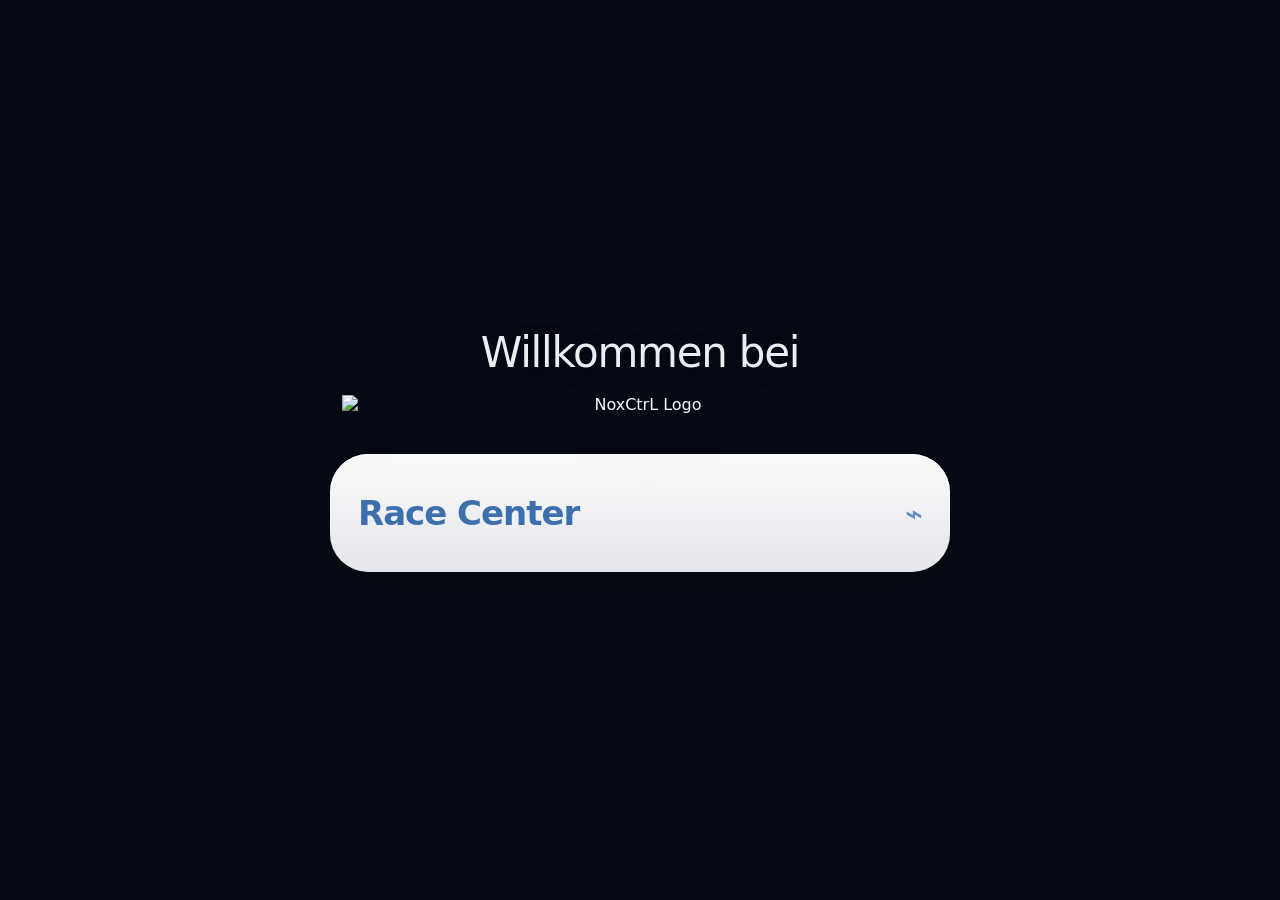
==== index.html @ 8df52893 "Update index.html" ====
<!DOCTYPE html>
<html lang="de">
<head>
  <meta name="theme-color" content="#0b1220" />
  <meta charset="UTF-8" />
  <meta name="viewport" content="width=device-width, initial-scale=1.0" />
  <title>NoxCtrL WebApp</title>
  <link rel="stylesheet" href="style.css" />
  <link rel="manifest" href="manifest.json" />
  <link rel="apple-touch-icon" sizes="180x180" href="https://pub-4c7d4f52ba75435a92d8c2d4d8bf2168.r2.dev/B457A809-906B-49C0-AE19-4CE0C171D328.png" />

  <link rel="icon" type="image/png" sizes="32x32" href="https://pub-4c7d4f52ba75435a92d8c2d4d8bf2168.r2.dev/B457A809-906B-49C0-AE19-4CE0C171D328.png" />
  
  <meta name="apple-mobile-web-app-title" content="NoxCtrL" />
  <meta name="apple-mobile-web-app-capable" content="yes" />
  <meta name="apple-mobile-web-app-status-bar-style" content="black-translucent" />
</head>
<body class="landing-page">

  <main class="landing-shell">
    <div class="landing-overlay"></div>

    <section class="landing-content">
      <p class="landing-kicker">Willkommen bei</p>

      <img
        class="landing-logo"
        src="https://pub-4c7d4f52ba75435a92d8c2d4d8bf2168.r2.dev/appLogo.png"
        alt="NoxCtrL Logo"
      />

      <button class="race-center-button" onclick="window.location.href='race-center.html'">
        <span>Race Center</span>
        <span class="race-center-icon">⌁</span>
      </button>
    </section>
  </main>

</body>
</html>
---- style.css ----
:root {
  --bg-dark: #060913;
  --bg-overlay-top: rgba(7, 11, 22, 0.50);
  --bg-overlay-bottom: rgba(7, 11, 22, 0.82);

  --card: rgba(20, 24, 37, 0.52);
  --card-strong: rgba(24, 29, 44, 0.68);
  --card-border: rgba(255, 255, 255, 0.08);
  --card-highlight: rgba(255, 255, 255, 0.10);

  --text: #f5f7fb;
  --text-soft: rgba(245, 247, 251, 0.72);
  --text-faint: rgba(245, 247, 251, 0.52);

  --accent: #355b8d;
  --accent-bright: #4f82c4;
  --accent-soft: rgba(79, 130, 196, 0.22);

  --active: #2f4f3e;
  --active-bright: #4a6f5a;
  
  --success: #3fb36b;
  --warning: #ffd84d;

  --slot1: #9e61d1;
  --slot2: #f28c2d;
  --slot3: #42c6d8;
  --slot4: #e24d8b;

  --shadow-lg: 0 24px 70px rgba(0, 0, 0, 0.34);
  --shadow-md: 0 16px 40px rgba(0, 0, 0, 0.24);
  --shadow-sm: 0 8px 20px rgba(0, 0, 0, 0.18);

  --radius-xl: 30px;
  --radius-lg: 22px;
  --radius-md: 16px;

  --blur: 18px;
}

* {
  box-sizing: border-box;
}

html,
body {
  margin: 0;
  min-height: 100%;
  font-family:
    Inter,
    ui-sans-serif,
    system-ui,
    -apple-system,
    BlinkMacSystemFont,
    "Segoe UI",
    sans-serif;
  color: var(--text);
  background: var(--bg-dark);
  -webkit-font-smoothing: antialiased;
  -moz-osx-font-smoothing: grayscale;
}

body {
  background-image:
    linear-gradient(var(--bg-overlay-top), var(--bg-overlay-bottom)),
    url("https://pub-4c7d4f52ba75435a92d8c2d4d8bf2168.r2.dev/nosBackground.png");
  background-size: cover;
  background-position: center;
  background-attachment: fixed;
}

button,
select {
  font: inherit;
}

button {
  cursor: pointer;
  border: none;
  transition:
    transform 0.16s ease,
    opacity 0.16s ease,
    box-shadow 0.18s ease,
    background 0.18s ease,
    border-color 0.18s ease;
}

button:hover {
  transform: translateY(-1px);
}

button:active {
  transform: scale(0.985);
}

button:focus-visible,
select:focus-visible {
  outline: 2px solid rgba(79, 130, 196, 0.8);
  outline-offset: 2px;
}

.landing-shell {
  min-height: 100vh;
  display: flex;
  align-items: center;
  justify-content: center;
  padding: 28px 20px;
}

.landing-content {
  width: 100%;
  max-width: 620px;
  text-align: center;
}

.landing-kicker {
  margin: 0 0 18px 0;
  font-size: clamp(24px, 4.5vw, 42px);
  font-weight: 500;
  letter-spacing: -0.03em;
  color: rgba(245, 247, 251, 0.96);
  text-shadow: 0 4px 20px rgba(0, 0, 0, 0.28);
}

.landing-logo {
  width: min(600px, 96%);
  display: block;
  margin: 0 auto 40px auto;
  filter: drop-shadow(0 12px 34px rgba(0, 0, 0, 0.28));
}

.race-center-button {
  width: 100%;
  min-height: 118px;
  border-radius: 38px;
  padding: 24px 28px;
  background:
    linear-gradient(180deg, rgba(255, 255, 255, 0.98), rgba(245, 247, 251, 0.93));
  color: #3d6fae;
  display: flex;
  align-items: center;
  justify-content: space-between;
  font-size: clamp(24px, 4vw, 34px);
  font-weight: 700;
  letter-spacing: -0.03em;
  box-shadow:
    0 20px 44px rgba(0, 0, 0, 0.24),
    inset 0 1px 0 rgba(255, 255, 255, 0.85);
}

.race-center-button:hover {
  box-shadow:
    0 24px 54px rgba(0, 0, 0, 0.28),
    inset 0 1px 0 rgba(255, 255, 255, 0.92);
}

.race-center-icon {
  font-size: 30px;
  opacity: 0.78;
}

.race-page {
  position: relative;
}

.race-page::before {
  content: "";
  position: fixed;
  inset: 0;
  pointer-events: none;
  background:
    radial-gradient(circle at top center, rgba(79, 130, 196, 0.14), transparent 35%),
    radial-gradient(circle at bottom left, rgba(255, 255, 255, 0.05), transparent 30%);
}

.race-shell {
  position: relative;
  max-width: 860px;
  margin: 0 auto;
  padding: 22px 16px 44px;
}

.race-header {
  position: relative;
  display: flex;
  align-items: center;
  justify-content: center;
  min-height: 62px;
  margin-bottom: 16px;
}

.race-header h1 {
  margin: 0;
  font-size: clamp(26px, 4vw, 36px);
  font-weight: 700;
  letter-spacing: -0.035em;
  text-shadow: 0 4px 18px rgba(0, 0, 0, 0.25);
}

.back-button {
  position: absolute;
  left: 0;
  width: 48px;
  height: 48px;
  border-radius: 999px;
  background: rgba(255, 255, 255, 0.12);
  color: white;
  font-size: 29px;
  line-height: 1;
  backdrop-filter: blur(10px);
  border: 1px solid rgba(255, 255, 255, 0.08);
  box-shadow: var(--shadow-sm);
}

.glass-card {
  position: relative;
  overflow: hidden;
  background:
    linear-gradient(180deg, rgba(255,255,255,0.03), rgba(255,255,255,0.01)),
    var(--card);
  border: 1px solid var(--card-border);
  border-radius: var(--radius-xl);
  padding: 22px;
  backdrop-filter: blur(var(--blur));
  -webkit-backdrop-filter: blur(var(--blur));
  box-shadow: var(--shadow-md);
  margin-bottom: 18px;
}

.glass-card::before {
  content: "";
  position: absolute;
  inset: 0;
  pointer-events: none;
  border-radius: inherit;
  background: linear-gradient(
    180deg,
    rgba(255,255,255,0.07),
    rgba(255,255,255,0.01) 30%,
    rgba(255,255,255,0.00)
  );
}

.glass-card h2 {
  position: relative;
  margin: 0 0 14px 0;
  font-size: clamp(24px, 4vw, 32px);
  font-weight: 700;
  letter-spacing: -0.035em;
}

.card-subtext {
  position: relative;
  margin: -3px 0 18px 0;
  color: var(--text-soft);
  font-size: 17px;
  line-height: 1.45;
}

.mode-stack {
  position: relative;
  display: flex;
  flex-direction: column;
  gap: 14px;
}

.mode-button {
  width: 100%;
  min-height: 74px;
  border-radius: 22px;
  background:
    linear-gradient(180deg, rgba(255,255,255,0.06), rgba(255,255,255,0.04));
  color: var(--text);
  text-align: left;
  padding: 0 22px;
  font-size: clamp(18px, 3vw, 26px);
  font-weight: 700;
  letter-spacing: -0.02em;
  border: 1px solid rgba(255,255,255,0.05);
  box-shadow: inset 0 1px 0 rgba(255,255,255,0.04);
}

.mode-button.active {
  background:
    linear-gradient(180deg, var(--active-bright), var(--active));
  border-color: rgba(255,255,255,0.10);
  box-shadow:
    0 12px 26px rgba(79, 122, 95, 0.30),
    inset 0 1px 0 rgba(255,255,255,0.18);
}

.toggle-row {
  position: relative;
  display: flex;
  align-items: center;
  justify-content: space-between;
  gap: 16px;
  flex-wrap: wrap;
}

#disturbanceStatus {
  font-size: 24px;
  font-weight: 700;
  letter-spacing: -0.03em;
}

.toggle-button,
.scan-button {
  min-height: 56px;
  padding: 0 20px;
  border-radius: 18px;
  font-size: 17px;
  font-weight: 700;
  color: white;
  background:
    linear-gradient(180deg, var(--active-bright), var(--active));
  border: 1px solid rgba(255,255,255,0.10);
  box-shadow:
    0 12px 24px rgba(79, 122, 95, 0.26),
    inset 0 1px 0 rgba(255,255,255,0.16);
}

.connection-top {
  position: relative;
  display: flex;
  flex-direction: column;
  gap: 14px;
  margin-bottom: 18px;
}

.connection-status {
  display: flex;
  align-items: center;
  gap: 10px;
  color: var(--text-soft);
  font-size: 16px;
}

.status-dot {
  width: 11px;
  height: 11px;
  border-radius: 50%;
  display: inline-block;
  box-shadow: 0 0 16px currentColor;
}

.status-dot.yellow {
  background: var(--warning);
  color: var(--warning);
}

.status-dot.green {
  background: var(--success);
  color: var(--success);
}

.table-wrap {
  position: relative;
  overflow-x: auto;
  padding-bottom: 2px;
  scrollbar-width: thin;
}

.table-wrap::-webkit-scrollbar {
  height: 8px;
}

.table-wrap::-webkit-scrollbar-thumb {
  background: rgba(255,255,255,0.12);
  border-radius: 999px;
}

.params-table {
  width: 100%;
  min-width: 640px;
  border-collapse: separate;
  border-spacing: 0 10px;
}

.params-table th {
  padding: 0 8px 8px;
  font-size: 13px;
  font-weight: 600;
  color: var(--text-faint);
  text-align: center;
  letter-spacing: 0.01em;
}

.params-table th:first-child,
.params-table td:first-child {
  text-align: left;
}

.params-table td {
  padding: 4px 8px;
  vertical-align: middle;
}

.send-button {
  min-height: 40px;
  padding: 0 14px;
  border-radius: 14px;
  font-size: 15px;
  font-weight: 700;
  color: white;
  letter-spacing: -0.01em;
  box-shadow: var(--shadow-sm);
}

.send-all {
  background: rgba(93, 156, 255, 0.88);
}

.send-slot-1 { background: rgba(158, 97, 209, 0.88); }
.send-slot-2 { background: rgba(242, 140, 45, 0.88); }
.send-slot-3 { background: rgba(66, 198, 216, 0.88); }
.send-slot-4 { background: rgba(226, 77, 139, 0.88); }

.value-button {
  min-width: 80px;
  min-height: 42px;
  padding: 0 12px;
  border-radius: 14px;
  background:
    linear-gradient(180deg, rgba(0,0,0,0.20), rgba(0,0,0,0.14));
  color: var(--text);
  font-size: 15px;
  border: 1px solid rgba(255,255,255,0.08);
  box-shadow:
    inset 0 1px 0 rgba(255,255,255,0.03),
    0 4px 12px rgba(0,0,0,0.10);
  appearance: none;
  -webkit-appearance: none;
  text-align: center;
}

.value-button.draft {
  background:
    linear-gradient(180deg, rgba(255,216,77,0.18), rgba(255,216,77,0.10));
  border: 1px solid rgba(255,216,77,0.42);
  box-shadow:
    inset 0 1px 0 rgba(255,255,255,0.04),
    0 0 0 1px rgba(255,216,77,0.08);
}

@media (max-width: 640px) {
  .landing-shell {
    padding: 20px 16px;
  }

  .landing-kicker {
    font-size: 22px;
    margin-bottom: 16px;
  }

  .landing-logo {
    margin-bottom: 28px;
  }

  .race-center-button {
    min-height: 98px;
    border-radius: 30px;
    padding: 20px 22px;
    font-size: 21px;
  }

  .race-center-icon {
    font-size: 26px;
  }

  .race-shell {
    padding: 16px 14px 34px;
  }

  .glass-card {
    border-radius: 24px;
    padding: 18px;
  }

  .race-header h1 {
    font-size: 28px;
  }

  .glass-card h2 {
    font-size: 24px;
  }

  .mode-button {
    min-height: 66px;
    font-size: 19px;
    border-radius: 18px;
    padding: 0 18px;
  }

  #disturbanceStatus {
    font-size: 20px;
  }

  .toggle-button,
  .scan-button {
    min-height: 52px;
    font-size: 16px;
    padding: 0 18px;
  }

  .card-subtext,
  .connection-status {
    font-size: 15px;
  }

  .back-button {
    width: 44px;
    height: 44px;
    font-size: 26px;
  }
}
body.modal-open {
  overflow: hidden;
}

.modal-overlay {
  position: fixed;
  inset: 0;
  z-index: 1000;
  display: flex;
  align-items: flex-end;
  justify-content: center;
  padding: 20px;
  background: rgba(6, 9, 19, 0.56);
  backdrop-filter: blur(12px);
  -webkit-backdrop-filter: blur(12px);
}

.modal-overlay.hidden {
  display: none;
}

.modal-sheet {
  width: 100%;
  max-width: 560px;
  border-radius: 30px;
  padding: 18px 18px 22px;
  background:
    linear-gradient(180deg, rgba(36, 41, 57, 0.96), rgba(24, 28, 40, 0.98));
  border: 1px solid rgba(255, 255, 255, 0.08);
  box-shadow: 0 30px 70px rgba(0, 0, 0, 0.38);
}

.modal-handle {
  width: 52px;
  height: 6px;
  border-radius: 999px;
  background: rgba(255, 255, 255, 0.28);
  margin: 0 auto 18px;
}

.modal-header {
  display: flex;
  align-items: flex-start;
  justify-content: space-between;
  gap: 12px;
  margin-bottom: 20px;
}

.modal-header h2 {
  margin: 0;
  font-size: clamp(28px, 5vw, 42px);
  line-height: 1.02;
  letter-spacing: -0.04em;
}

.modal-close-button {
  min-height: 42px;
  padding: 0 14px;
  border-radius: 999px;
  background: transparent;
  border: 1.5px solid rgba(255, 208, 224, 0.65);
  color: rgba(255, 236, 244, 0.92);
  font-size: 16px;
  font-weight: 700;
}

.modal-section {
  margin-bottom: 22px;
}

.modal-label {
  display: block;
  margin-bottom: 12px;
  font-size: 22px;
  font-weight: 700;
  letter-spacing: -0.02em;
}

.range-row {
  display: grid;
  grid-template-columns: minmax(0, 1fr) auto;
  align-items: center;
  gap: 14px;
}

.range-value {
  min-width: 44px;
  text-align: right;
  font-size: 30px;
  font-weight: 800;
  letter-spacing: -0.03em;
}

.drivers-range {
  width: 100%;
  accent-color: #8fb0ff;
}

.stepper-row {
  display: flex;
  align-items: center;
  gap: 14px;
  margin-bottom: 10px;
}

.stepper-button {
  width: 52px;
  height: 42px;
  border-radius: 14px;
  background: rgba(255, 255, 255, 0.10);
  color: white;
  font-size: 28px;
  line-height: 1;
  font-weight: 500;
}

.stepper-value {
  min-width: 48px;
  text-align: center;
  font-size: 32px;
  font-weight: 800;
  letter-spacing: -0.04em;
}

.modal-hint {
  margin: 0;
  color: var(--text-soft);
  font-size: 15px;
  line-height: 1.45;
}

.modal-start-button {
  width: 100%;
  min-height: 62px;
  border-radius: 999px;
  font-size: 24px;
  font-weight: 800;
  letter-spacing: -0.02em;
  color: white;
  background: linear-gradient(180deg, #9bb0ff, #7e99ff);
  box-shadow: 0 14px 34px rgba(126, 153, 255, 0.28);
}

@media (max-width: 640px) {
  .modal-overlay {
    padding: 14px;
  }

  .modal-sheet {
    border-radius: 26px;
    padding: 16px 16px 20px;
  }

  .modal-header h2 {
    font-size: 24px;
  }

  .modal-label {
    font-size: 18px;
  }

  .range-value,
  .stepper-value {
    font-size: 24px;
  }

  .modal-start-button {
    min-height: 58px;
    font-size: 20px;
  }
}.toggle-pill-row {
  display: flex;
  gap: 10px;
  flex-wrap: wrap;
}

.pill-button {
  min-height: 46px;
  padding: 0 18px;
  border-radius: 999px;
  background: rgba(255, 255, 255, 0.08);
  color: white;
  font-size: 16px;
  font-weight: 700;
  border: 1px solid rgba(255,255,255,0.08);
}

.pill-button.active {
  background: linear-gradient(180deg, var(--active-bright), var(--active));
  box-shadow:
    0 10px 22px rgba(47, 79, 62, 0.28),
    inset 0 1px 0 rgba(255,255,255,0.16);
}

.dual-stepper-grid {
  display: grid;
  grid-template-columns: 1fr 1fr;
  gap: 14px;
}

.mini-label {
  margin-bottom: 8px;
  color: var(--text-soft);
  font-size: 14px;
  font-weight: 600;
}

@media (max-width: 640px) {
  .dual-stepper-grid {
    grid-template-columns: 1fr;
  }

  .pill-button {
    min-height: 42px;
    font-size: 15px;
  }
}
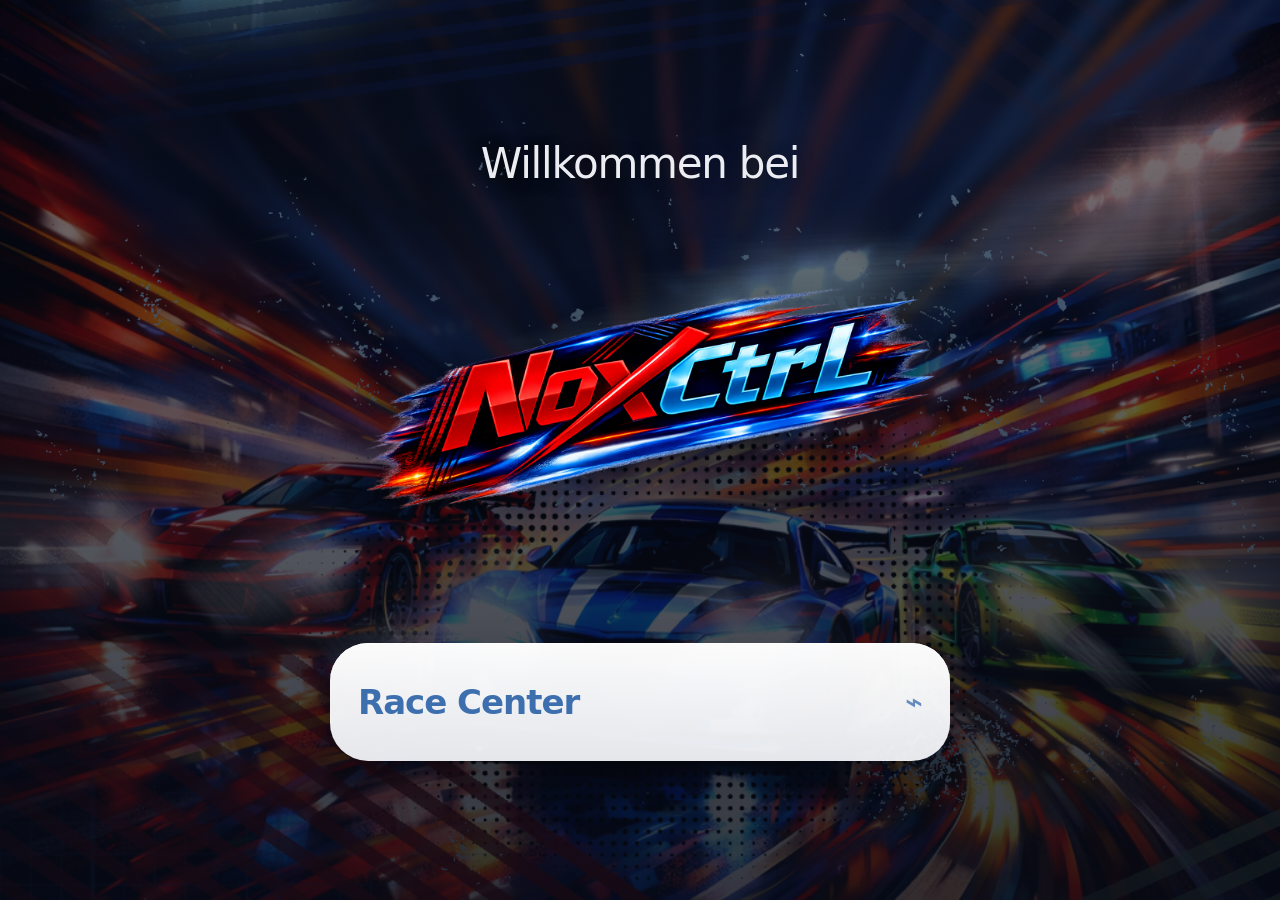
==== commit 8fbbbd6c: "Add offline support and ChampionsMode" ====
--- a/index.html
+++ b/index.html
@@ -7,9 +7,9 @@
   <title>NoxCtrL WebApp</title>
   <link rel="stylesheet" href="style.css" />
   <link rel="manifest" href="manifest.json" />
-  <link rel="apple-touch-icon" sizes="180x180" href="https://pub-4c7d4f52ba75435a92d8c2d4d8bf2168.r2.dev/B457A809-906B-49C0-AE19-4CE0C171D328.png" />
+  <link rel="apple-touch-icon" sizes="180x180" href="assets/icon.png" />
 
-  <link rel="icon" type="image/png" sizes="32x32" href="https://pub-4c7d4f52ba75435a92d8c2d4d8bf2168.r2.dev/B457A809-906B-49C0-AE19-4CE0C171D328.png" />
+  <link rel="icon" type="image/png" sizes="32x32" href="assets/icon.png" />
   
   <meta name="apple-mobile-web-app-title" content="NoxCtrL" />
   <meta name="apple-mobile-web-app-capable" content="yes" />
@@ -25,7 +25,7 @@
 
       <img
         class="landing-logo"
-        src="https://pub-4c7d4f52ba75435a92d8c2d4d8bf2168.r2.dev/appLogo.png"
+        src="assets/app-logo.png"
         alt="NoxCtrL Logo"
       />
 
@@ -36,5 +36,7 @@
     </section>
   </main>
 
+  <script src="pwa.js?v=1.1"></script>
+
 </body>
 </html>
--- a/style.css
+++ b/style.css
@@ -40,6 +40,10 @@
 
 * {
   box-sizing: border-box;
+}
+
+.hidden {
+  display: none !important;
 }
 
 html,
@@ -63,7 +67,7 @@
 body {
   background-image:
     linear-gradient(var(--bg-overlay-top), var(--bg-overlay-bottom)),
-    url("https://pub-4c7d4f52ba75435a92d8c2d4d8bf2168.r2.dev/nosBackground.png");
+    url("assets/background.png");
   background-size: cover;
   background-position: center;
   background-attachment: fixed;
@@ -255,6 +259,177 @@
   color: var(--text-soft);
   font-size: 17px;
   line-height: 1.45;
+}
+
+.card-title-row {
+  position: relative;
+  display: flex;
+  align-items: center;
+  justify-content: space-between;
+  gap: 12px;
+}
+
+.card-title-row h2 {
+  margin-bottom: 14px;
+}
+
+.icon-button {
+  position: relative;
+  width: 44px;
+  height: 44px;
+  border-radius: 999px;
+  color: white;
+  background: rgba(255,255,255,0.10);
+  border: 1px solid rgba(255,255,255,0.10);
+  font-size: 20px;
+  box-shadow: var(--shadow-sm);
+}
+
+.champions-open-button {
+  position: relative;
+  min-height: 42px;
+  padding: 0 15px;
+  border-radius: 999px;
+  color: #fff3b0;
+  background: rgba(196, 151, 45, 0.2);
+  border: 1px solid rgba(255, 216, 77, 0.28);
+  font-size: 14px;
+  font-weight: 700;
+}
+
+.champions-sheet {
+  max-height: min(90vh, 820px);
+  overflow-y: auto;
+}
+
+.champions-empty {
+  margin: 18px 0;
+  padding: 16px;
+  border-radius: 14px;
+  background: rgba(255, 216, 77, 0.1);
+  color: var(--warning);
+}
+
+.champions-ranking {
+  list-style: none;
+  margin: 18px 0;
+  padding: 0;
+  display: grid;
+  gap: 10px;
+}
+
+.champions-rank-item {
+  display: flex;
+  align-items: center;
+  gap: 12px;
+  padding: 12px;
+  border-radius: 14px;
+  background: rgba(255, 255, 255, 0.06);
+  border: 1px solid rgba(255, 255, 255, 0.07);
+}
+
+.champions-place {
+  width: 32px;
+  color: #ffe26b;
+  font-size: 20px;
+  font-weight: 800;
+}
+
+.champions-box {
+  min-width: 0;
+  flex: 1;
+  display: grid;
+  gap: 3px;
+}
+
+.champions-box small {
+  color: var(--text-soft);
+  font-family: ui-monospace, SFMono-Regular, Menlo, monospace;
+}
+
+.champions-move {
+  display: flex;
+  gap: 6px;
+}
+
+.champions-move button {
+  width: 38px;
+  height: 38px;
+  border-radius: 10px;
+  color: white;
+  background: rgba(255, 255, 255, 0.1);
+}
+
+.champions-move button:disabled {
+  opacity: 0.25;
+  cursor: default;
+}
+
+.champions-preview {
+  display: grid;
+  gap: 10px;
+  margin: 18px 0;
+}
+
+.champions-change {
+  padding: 13px;
+  border-radius: 14px;
+  background: rgba(255, 255, 255, 0.06);
+}
+
+.champions-change > div:first-child,
+.champions-history-row {
+  display: flex;
+  justify-content: space-between;
+  align-items: center;
+  gap: 10px;
+}
+
+.champions-values {
+  margin-top: 9px;
+  display: grid;
+  grid-template-columns: 1fr auto 1fr;
+  gap: 8px;
+  align-items: center;
+  font: 12px ui-monospace, SFMono-Regular, Menlo, monospace;
+}
+
+.champions-values span {
+  padding: 8px;
+  border-radius: 9px;
+  background: rgba(79, 130, 196, 0.15);
+}
+
+.champions-send-state {
+  font-size: 11px;
+  color: var(--text-soft);
+}
+
+.champions-send-state.confirmed { color: var(--success); }
+.champions-send-state.failed { color: var(--warning); }
+
+.champions-secondary-button,
+.champions-reset-button {
+  width: 100%;
+  margin-top: 10px;
+  padding: 12px;
+  border-radius: 12px;
+  background: rgba(255, 255, 255, 0.07);
+  color: var(--text-soft);
+}
+
+.champions-history-row {
+  margin-top: 22px;
+  padding-top: 18px;
+  border-top: 1px solid rgba(255, 255, 255, 0.1);
+}
+
+.champions-reset-button {
+  color: #ff9e9e;
+}
+
+.champions-reset-button:disabled {
+  opacity: 0.4;
 }
 
 .mode-stack {
@@ -298,11 +473,6 @@
   flex-wrap: wrap;
 }
 
-#disturbanceStatus {
-  font-size: 24px;
-  font-weight: 700;
-  letter-spacing: -0.03em;
-}
 
 .toggle-button,
 .scan-button {
@@ -492,10 +662,6 @@
     padding: 0 18px;
   }
 
-  #disturbanceStatus {
-    font-size: 20px;
-  }
-
   .toggle-button,
   .scan-button {
     min-height: 52px;
@@ -731,3 +897,26 @@
     font-size: 15px;
   }
 }
+
+.app-version {
+  font-size: 11px;
+  opacity: 0.5;
+  letter-spacing: 0.5px;
+}
+
+.card-section-title {
+  position: relative;
+  margin: 18px 0 12px;
+  font-size: 18px;
+  font-weight: 800;
+  letter-spacing: -0.02em;
+  color: var(--text);
+  opacity: 0.92;
+}
+
+.card-divider {
+  height: 1px;
+  width: 100%;
+  margin: 22px 0 18px;
+  background: rgba(255, 255, 255, 0.12);
+}
